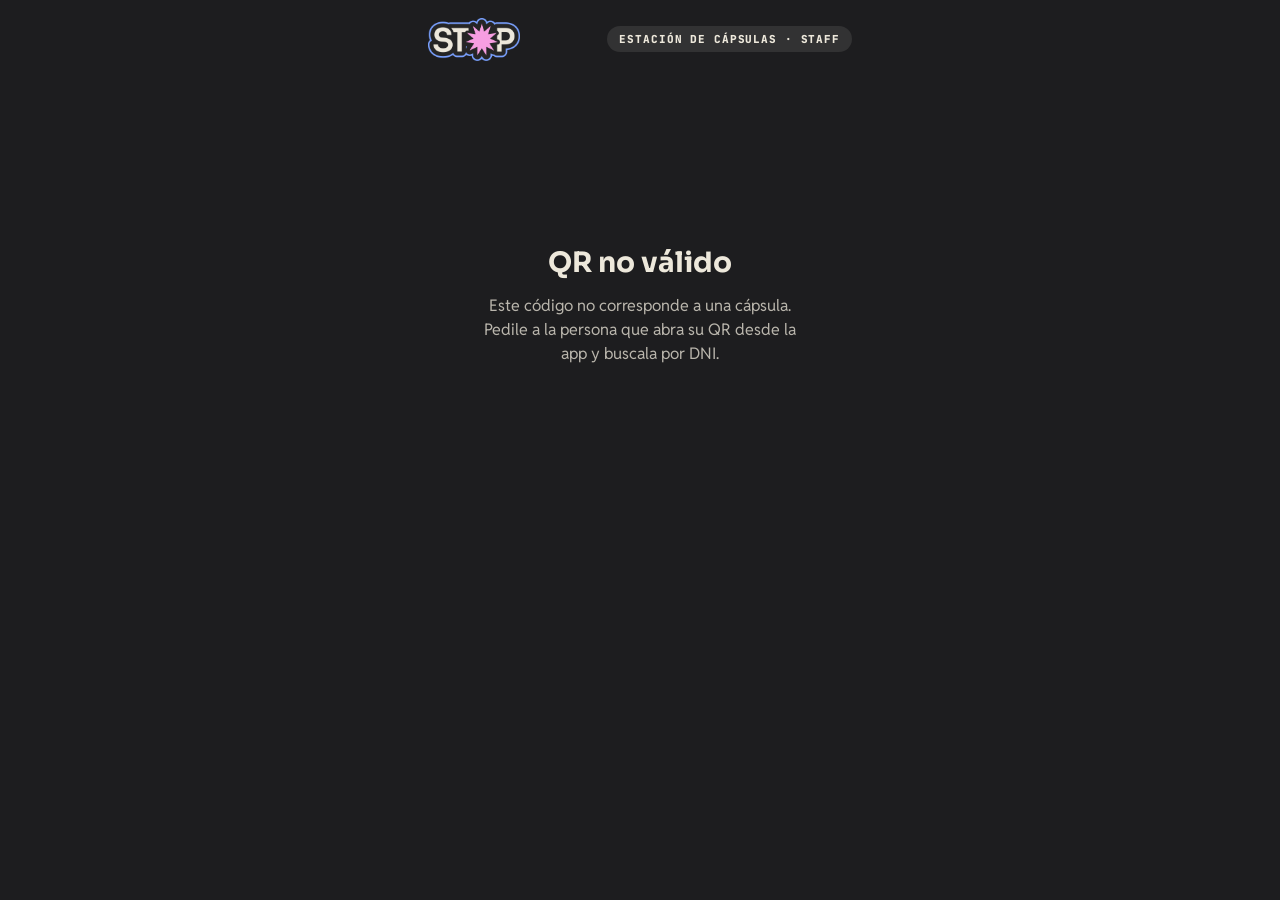
==== docs/estacion.html @ 47ac8088 "El QR de la cápsula abre la vista de staff con el dorsal y la botella - estacion.html: muestra el nú" ====
<!doctype html>
<html lang="es">
<head>
  <meta charset="utf-8">
  <meta name="viewport" content="width=device-width, initial-scale=1, viewport-fit=cover">
  <meta name="theme-color" content="#1d1d1f">
  <meta name="robots" content="noindex">
  <title>Estación de cápsulas · stop.</title>
  <link rel="icon" href="assets/marca/logo-stop.png">
  <link rel="preconnect" href="https://fonts.googleapis.com">
  <link rel="preconnect" href="https://fonts.gstatic.com" crossorigin>
  <link href="https://fonts.googleapis.com/css2?family=JetBrains+Mono:wght@700;800&family=Reddit+Sans:wght@400;600;700&family=Sora:wght@600;700;800&display=swap" rel="stylesheet">
  <style>
    /* Vista de staff: se abre al escanear el QR de una cápsula en la Estación de cápsulas. */
    :root {
      --noche: #1d1d1f; --oscuro: #252525; --crema: #ede8db; --azul: #7aa1ff; --rosa: #f79ee1;
      --f-titulo: 'Sora', system-ui, sans-serif; --f-texto: 'Reddit Sans', system-ui, sans-serif; --f-mono: 'JetBrains Mono', ui-monospace, monospace;
      --ease-rebote: cubic-bezier(.3, 1.5, .5, 1);
      color-scheme: dark;
    }
    * { box-sizing: border-box; }
    [hidden] { display: none !important; }
    body { margin: 0; min-height: 100vh; background: var(--noche); color: var(--crema); font: 400 16px/1.5 var(--f-texto); -webkit-font-smoothing: antialiased; }
    .app { max-width: 460px; margin: 0 auto; padding: max(18px, env(safe-area-inset-top)) 18px calc(28px + env(safe-area-inset-bottom)); display: grid; gap: 22px; }
    .top { display: flex; align-items: center; justify-content: space-between; gap: 12px; }
    .top img { width: 92px; height: auto; }
    .rol { padding: 6px 12px; border-radius: 20px; background: rgba(237, 232, 219, .1); font: 800 11px var(--f-mono); letter-spacing: .08em; text-transform: uppercase; }
    .aviso { display: flex; gap: 12px; align-items: flex-start; padding: 14px 16px; border-radius: 18px; font-size: 15px; line-height: 1.4; color: var(--oscuro); box-shadow: 0 0 0 2px var(--oscuro); }
    .aviso b { display: block; font: 700 17px var(--f-titulo); }
    .aviso--ok { background: var(--azul); }
    .aviso--alerta { background: var(--rosa); }
    .aviso--info { background: var(--crema); }
    .aviso__ico { flex: none; width: 28px; height: 28px; border-radius: 50%; background: var(--oscuro); color: var(--crema); display: grid; place-items: center; font: 800 16px var(--f-mono); }

    .botella { display: grid; grid-template-columns: minmax(0, 1fr) auto; gap: 4px 14px; align-items: end; padding: 20px; border-radius: 22px; background: var(--rosa); color: var(--oscuro); box-shadow: 0 0 0 2px var(--oscuro), 6px 6px 0 2px var(--azul); }
    .botella__rotulo { grid-column: 1 / -1; font: 800 11px var(--f-mono); letter-spacing: .1em; text-transform: uppercase; }
    .botella__numero { font: 800 clamp(44px, 14vw, 64px)/.95 var(--f-titulo); letter-spacing: -.05em; font-variant-numeric: tabular-nums; white-space: nowrap; }
    .botella__estante { justify-self: end; text-align: center; padding: 8px 12px; border-radius: 14px; background: var(--oscuro); color: var(--crema); }
    .botella__estante small { display: block; font: 800 10px var(--f-mono); letter-spacing: .1em; opacity: .7; }
    .botella__estante strong { font: 800 26px var(--f-mono); }
    .botella__dato { grid-column: 1 / -1; font-size: 14px; opacity: .8; }

    /* dorsal: el mismo de la landing */
    .dorsal { position: relative; width: min(330px, 92%); justify-self: center; border-radius: 14px; background: #fff; color: var(--oscuro); box-shadow: 0 0 0 2.5px var(--oscuro), 8px 8px 0 2.5px var(--rosa); rotate: -2deg; overflow: hidden; text-align: left; margin-block: 6px 10px; animation: entrar .7s var(--ease-rebote) both; }
    @keyframes entrar { from { opacity: 0; transform: translateY(30px) rotate(-12deg) scale(.8); } }
    .dorsal__ojal { position: absolute; width: 14px; height: 14px; border-radius: 50%; background: var(--crema); box-shadow: inset 0 0 0 2px var(--oscuro), 0 0 0 3px #d9d4c8; z-index: 2; }
    .dorsal__ojal:nth-of-type(1) { left: 10px; top: 10px; } .dorsal__ojal:nth-of-type(2) { right: 10px; top: 10px; }
    .dorsal__ojal:nth-of-type(3) { left: 10px; bottom: 14px; } .dorsal__ojal:nth-of-type(4) { right: 10px; bottom: 14px; }
    .dorsal__banda { display: flex; justify-content: space-between; align-items: center; gap: 8px; padding: 16px 38px; background: var(--rosa); border-bottom: 2.5px solid var(--oscuro); }
    .dorsal__banda img { width: 64px; height: auto; }
    .dorsal__banda span { font: 800 10px var(--f-mono); letter-spacing: .08em; text-transform: uppercase; }
    .dorsal__cuerpo { padding: 18px 26px 20px; display: grid; gap: 12px; justify-items: center; text-align: center; }
    .dorsal__numero { font: 800 clamp(84px, 24vw, 108px)/.95 var(--f-titulo); letter-spacing: -.06em; font-variant-numeric: tabular-nums; }
    .dorsal__nombre { font: 800 15px var(--f-mono); text-transform: uppercase; letter-spacing: .06em; }
    .dorsal__etiquetas { display: flex; flex-wrap: wrap; justify-content: center; gap: 10px; margin-top: 6px; }
    .dorsal__etiquetas span { padding: 4px 10px; border-radius: 12px; font: 800 11px var(--f-mono); text-transform: uppercase; letter-spacing: .04em; box-shadow: 0 0 0 2px var(--oscuro); }
    .dorsal__cat { background: var(--azul); }
    .dorsal__palabra { background: var(--crema); }
    .dorsal__chip { display: flex; align-items: center; gap: 10px; margin: 6px 26px 0; padding: 10px 12px; border-radius: 8px; background: var(--oscuro); color: var(--crema); font: 800 10px var(--f-mono); letter-spacing: .1em; }
    .dorsal__chip i { flex: 1; height: 16px; background: repeating-linear-gradient(90deg, var(--crema) 0 2px, transparent 2px 4px, var(--crema) 4px 5px, transparent 5px 8px); opacity: .85; }
    .dorsal__talon { margin-top: 18px; padding: 14px 38px 16px; border-top: 2.5px dashed var(--oscuro); display: grid; justify-items: center; text-align: center; gap: 2px; font: 700 11px var(--f-mono); text-transform: uppercase; letter-spacing: .04em; background: #f7f3ea; }

    .pasos { list-style: none; margin: 0; padding: 0; display: grid; gap: 12px; counter-reset: p; }
    .pasos li { display: grid; grid-template-columns: 32px minmax(0, 1fr); gap: 12px; align-items: start; font-size: 16px; line-height: 1.45; }
    .pasos li::before { counter-increment: p; content: counter(p); display: grid; place-items: center; width: 32px; height: 32px; border-radius: 50%; background: var(--crema); color: var(--oscuro); font: 800 14px var(--f-mono); }
    .pasos b { color: var(--rosa); white-space: nowrap; }
    .btn { display: inline-flex; align-items: center; justify-content: center; gap: 10px; width: 100%; min-height: 56px; padding: 0 24px; border: 0; border-radius: 30px; font: 700 17px var(--f-texto); cursor: pointer; transition: transform .15s; }
    .btn:active { transform: scale(.97); }
    .btn--crema { background: var(--crema); color: var(--oscuro); box-shadow: 0 5px 0 var(--rosa); }
    .btn--borde { background: transparent; color: var(--crema); box-shadow: inset 0 0 0 2px rgba(237, 232, 219, .4); min-height: 48px; font-size: 15px; }
    .acciones { display: grid; gap: 14px; margin-top: 4px; }
    .vacio { text-align: center; padding-top: 18vh; display: grid; gap: 14px; justify-items: center; }
    .vacio h1 { margin: 0; font: 700 28px var(--f-titulo); }
    .vacio p { margin: 0; opacity: .75; max-width: 32ch; }
    @media (prefers-reduced-motion: reduce) { .dorsal { animation: none; } }
  </style>
</head>
<body>
  <main class="app">
    <header class="top">
      <img src="assets/marca/logo-stop.png" alt="STOP" width="535" height="248">
      <span class="rol">Estación de cápsulas · staff</span>
    </header>

    <section id="ficha" hidden>
      <div style="display:grid;gap:22px">
        <div class="aviso aviso--alerta" id="aviso-entregada" hidden><span class="aviso__ico">!</span><span><b>Esta cápsula ya se entregó</b><span id="aviso-entregada-txt"></span></span></div>
        <div class="aviso aviso--info" id="aviso-sinpost" hidden><span class="aviso__ico">i</span><span><b>Pase sin post</b>No incluye botellita. Ofrecé sumarse al post en el stand de Stop.</span></div>

        <div class="botella">
          <span class="botella__rotulo">Cápsula · botella</span>
          <span class="botella__numero" id="b-numero">N° 0000</span>
          <span class="botella__estante"><small>ESTANTE</small><strong id="b-estante">A-01</strong></span>
          <span class="botella__dato" id="b-dato"></span>
        </div>

        <div class="dorsal" aria-label="Dorsal del corredor">
          <i class="dorsal__ojal"></i><i class="dorsal__ojal"></i><i class="dorsal__ojal"></i><i class="dorsal__ojal"></i>
          <div class="dorsal__banda"><img src="assets/marca/logo-stop.png" alt="Stop" width="535" height="248"><span>Night 10K · 28.11</span></div>
          <div class="dorsal__cuerpo">
            <div class="dorsal__numero" id="d-numero">0000</div>
            <div class="dorsal__nombre" id="d-nombre"></div>
            <div class="dorsal__etiquetas"><span class="dorsal__cat" id="d-pase">Carrera + post</span><span class="dorsal__palabra" id="d-palabra" hidden></span></div>
          </div>
          <div class="dorsal__chip" aria-hidden="true">CHIP<i></i></div>
          <div class="dorsal__talon"><span id="d-talon">Post · Palacio Libertad</span><span id="d-cod"></span></div>
        </div>

        <ol class="pasos">
          <li><span>Pedí el DNI y verificá que diga <b id="p-nombre"></b>.</span></li>
          <li><span>Buscá la botella <b id="p-botella"></b> en el estante <b id="p-estante"></b>.</span></li>
          <li><span>Entregala con la frase de cierre: <i>“Esto te lo dejaste vos antes de largar”</i>.</span></li>
        </ol>

        <div class="aviso aviso--ok" id="aviso-ok" hidden><span class="aviso__ico">✓</span><span><b>Entregada</b><span id="aviso-ok-txt"></span></span></div>
        <div class="acciones">
          <button class="btn btn--crema" id="btn-entregar" type="button">Marcar como entregada</button>
          <button class="btn btn--borde" id="btn-deshacer" type="button" hidden>Deshacer entrega</button>
        </div>
      </div>
    </section>

    <section class="vacio" id="vacio" hidden>
      <h1>QR no válido</h1>
      <p>Este código no corresponde a una cápsula. Pedile a la persona que abra su QR desde la app y buscala por DNI.</p>
    </section>
  </main>

  <script>
  (() => {
    'use strict';
    const $ = (s) => document.querySelector(s);
    const q = new URLSearchParams(location.hash.slice(1) || location.search.slice(1));
    const cod = (q.get('c') || '').toUpperCase();
    const num = (cod.match(/^CAP-(\d{3,6})$/) || [])[1];
    if (!num) { $('#vacio').hidden = false; return; }

    // El estante sale del número de cápsula: 6 estantes (A–F) de 30 lugares.
    const n = Number(num);
    const estante = 'ABCDEF'[n % 6] + '-' + String(Math.floor(n / 6) % 30 + 1).padStart(2, '0');
    const nombre = (q.get('n') || 'Sin nombre').slice(0, 40);
    const dorsal = (q.get('d') || '').replace(/\D/g, '').slice(0, 5) || '—';
    const conPost = q.get('p') !== 'carrera';
    const palabra = (q.get('w') || '').slice(0, 24);
    const ENVASE = { botella: 'Botella de agua', trofeo: 'Trofeo', zapatilla: 'Zapatilla' };
    const envase = ENVASE[q.get('e')] || '';
    const obj = Number(q.get('o')) || 0;

    $('#b-numero').textContent = 'N° ' + num;
    $('#b-estante').textContent = estante;
    $('#b-dato').textContent = [envase && 'Eligió: ' + envase, obj && `${obj} ${obj === 1 ? 'objetivo' : 'objetivos'} adentro`].filter(Boolean).join(' · ');
    $('#d-numero').textContent = dorsal;
    $('#d-nombre').textContent = nombre;
    $('#d-pase').textContent = conPost ? 'Carrera + post' : 'Carrera';
    $('#d-palabra').hidden = !palabra;
    $('#d-palabra').textContent = palabra ? 'Llegás con: ' + palabra : '';
    $('#d-talon').textContent = conPost ? 'Post · Palacio Libertad' : 'Pre · Parque M. Argentinas';
    $('#d-cod').textContent = 'Cápsula ' + cod;
    $('#p-nombre').textContent = nombre;
    $('#p-botella').textContent = 'N° ' + num;
    $('#p-estante').textContent = estante;
    $('#aviso-sinpost').hidden = conPost;
    document.title = `Cápsula N° ${num} · ${nombre}`;

    // Entregas: se guardan en el teléfono del staff (en la versión real, en el sistema de la estación).
    const KEY = 'stop-estacion-entregas';
    const leer = () => { try { return JSON.parse(localStorage.getItem(KEY)) || {}; } catch { return {}; } };
    const escribir = (o) => { try { localStorage.setItem(KEY, JSON.stringify(o)); } catch { /* sin almacenamiento */ } };
    const hora = (iso) => new Date(iso).toLocaleTimeString('es-AR', { hour: '2-digit', minute: '2-digit', hour12: false });
    function pintar(recien) {
      const cuando = leer()[cod];
      $('#aviso-entregada').hidden = !cuando || recien;
      $('#aviso-entregada-txt').textContent = cuando ? ` a las ${hora(cuando)} h. Verificá el DNI antes de volver a entregar.` : '';
      $('#aviso-ok').hidden = !(cuando && recien);
      $('#aviso-ok-txt').textContent = cuando ? ` a las ${hora(cuando)} h. En la versión real, su cápsula se desbloquea en la app.` : '';
      $('#btn-entregar').hidden = !!cuando || !conPost;
      $('#btn-deshacer').hidden = !cuando;
    }
    $('#btn-entregar').addEventListener('click', () => {
      const o = leer(); o[cod] = new Date().toISOString(); escribir(o);
      navigator.vibrate?.(30);
      pintar(true);
    });
    $('#btn-deshacer').addEventListener('click', () => { const o = leer(); delete o[cod]; escribir(o); pintar(false); });
    pintar(false);
    $('#ficha').hidden = false;
  })();
  </script>
</body>
</html>
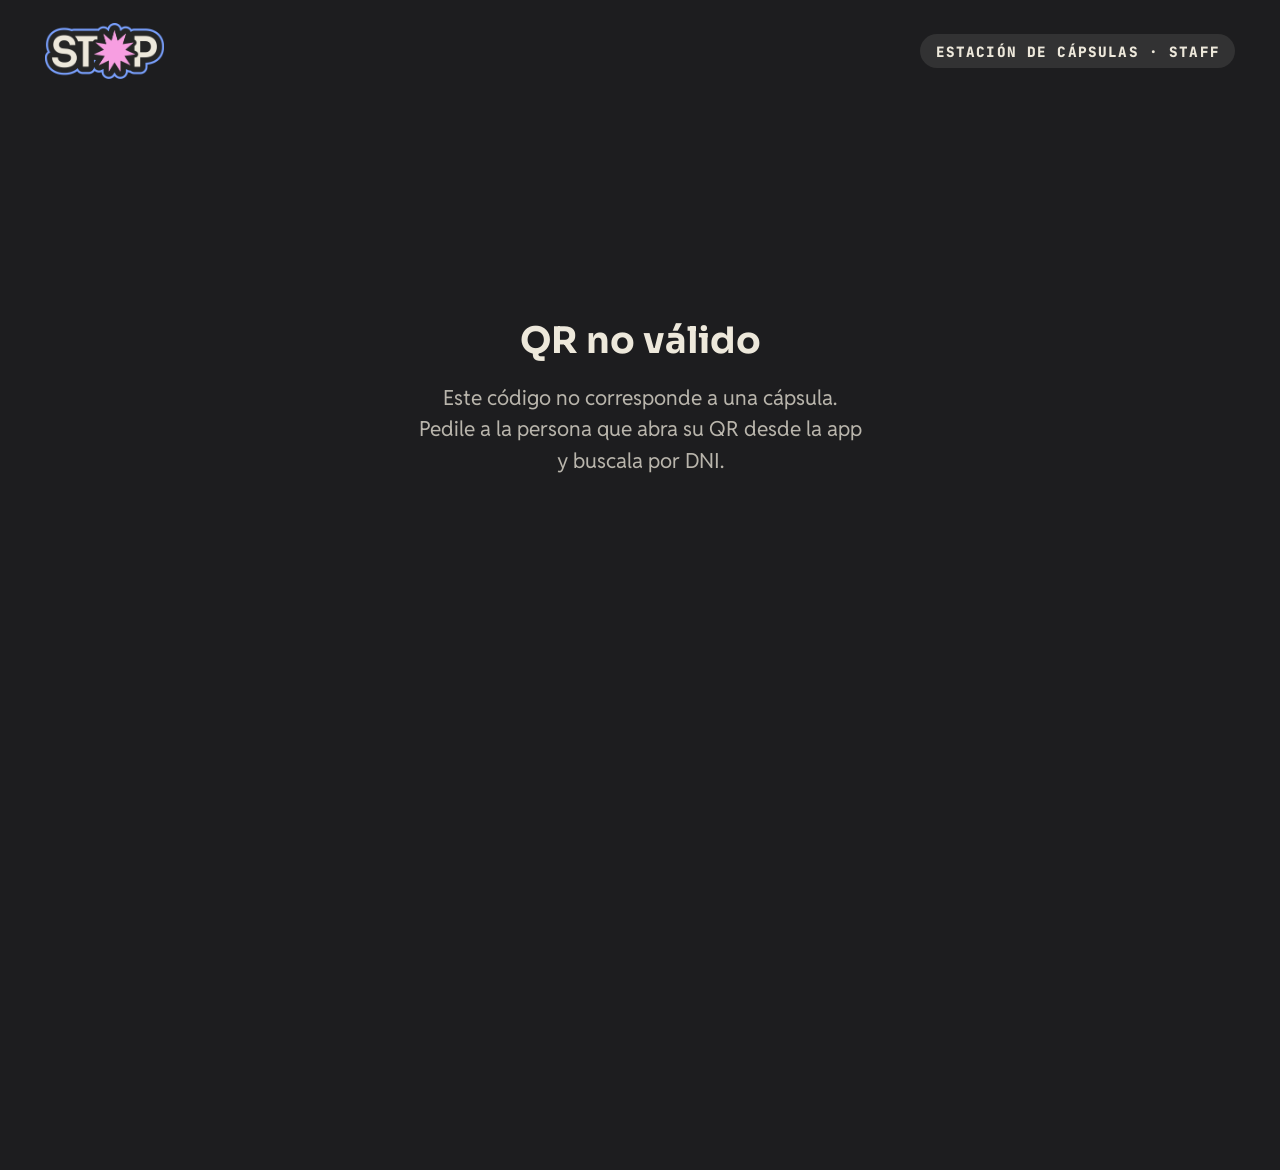
==== commit c38fabf7: "Cápsula y vista de staff adaptadas a tablet/iPad En tablets la app se agranda entera para mantener e" ====
--- a/docs/estacion.html
+++ b/docs/estacion.html
@@ -72,7 +72,19 @@
     .vacio { text-align: center; padding-top: 18vh; display: grid; gap: 14px; justify-items: center; }
     .vacio h1 { margin: 0; font: 700 28px var(--f-titulo); }
     .vacio p { margin: 0; opacity: .75; max-width: 32ch; }
+    .ficha { display: grid; gap: 22px; }
     @media (prefers-reduced-motion: reduce) { .dorsal { animation: none; } }
+
+    /* tablet / iPad: vertical se agranda entero; horizontal pasa a dos columnas (datos a la izquierda, dorsal a la derecha) */
+    @media (orientation: portrait) and (min-width: 700px) { body { zoom: 1.2; } }
+    @media (orientation: portrait) and (min-width: 1000px) { body { zoom: 1.5; } }
+    @media (orientation: landscape) and (min-width: 900px) {
+      body { zoom: 1.3; }
+      .app { max-width: 980px; padding-inline: 32px; }
+      .ficha { grid-template-columns: minmax(0, 1fr) minmax(0, 1fr); grid-auto-flow: row dense; gap: 22px 48px; align-items: start; }
+      .ficha > * { grid-column: 1; }
+      .ficha > .dorsal { grid-column: 2; grid-row: 1 / span 7; align-self: center; width: min(360px, 100%); }
+    }
   </style>
 </head>
 <body>
@@ -83,7 +95,7 @@
     </header>
 
     <section id="ficha" hidden>
-      <div style="display:grid;gap:22px">
+      <div class="ficha">
         <div class="aviso aviso--alerta" id="aviso-entregada" hidden><span class="aviso__ico">!</span><span><b>Esta cápsula ya se entregó</b><span id="aviso-entregada-txt"></span></span></div>
         <div class="aviso aviso--info" id="aviso-sinpost" hidden><span class="aviso__ico">i</span><span><b>Pase sin post</b>No incluye botellita. Ofrecé sumarse al post en el stand de Stop.</span></div>
 
